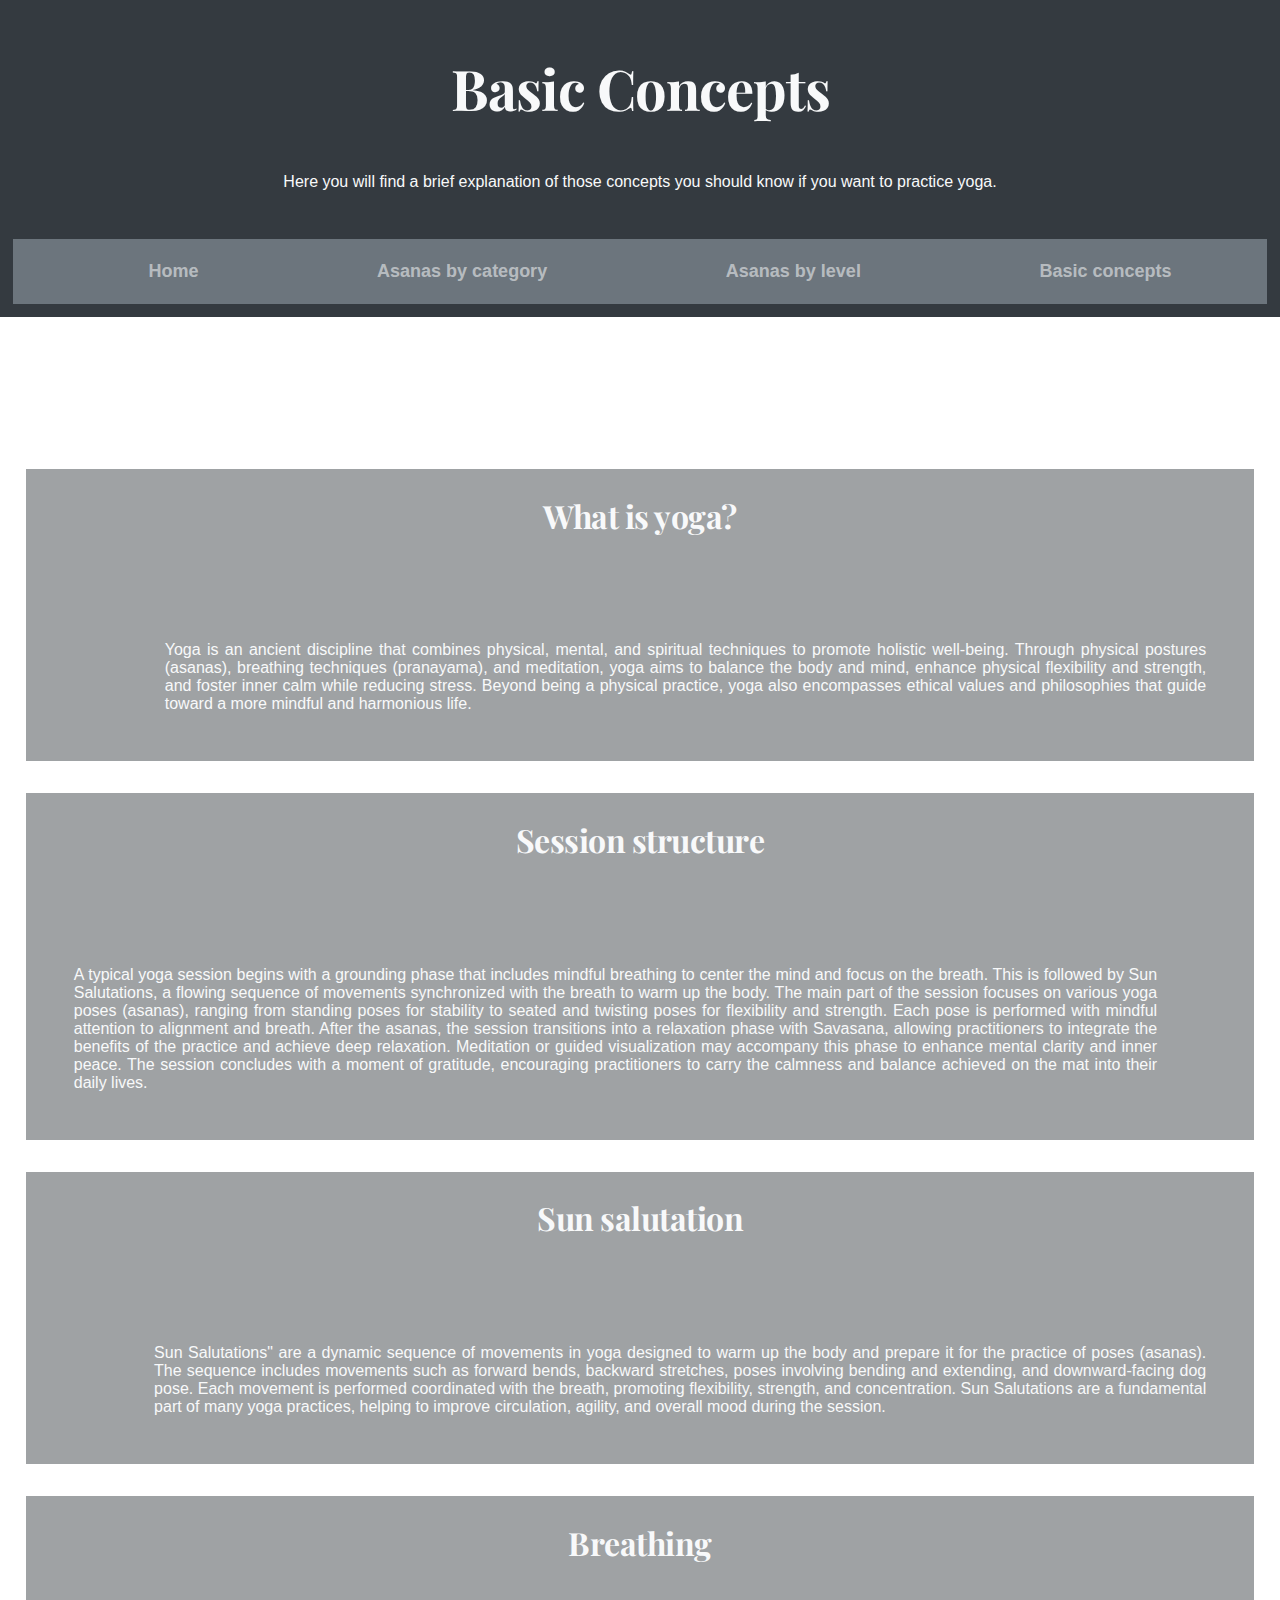
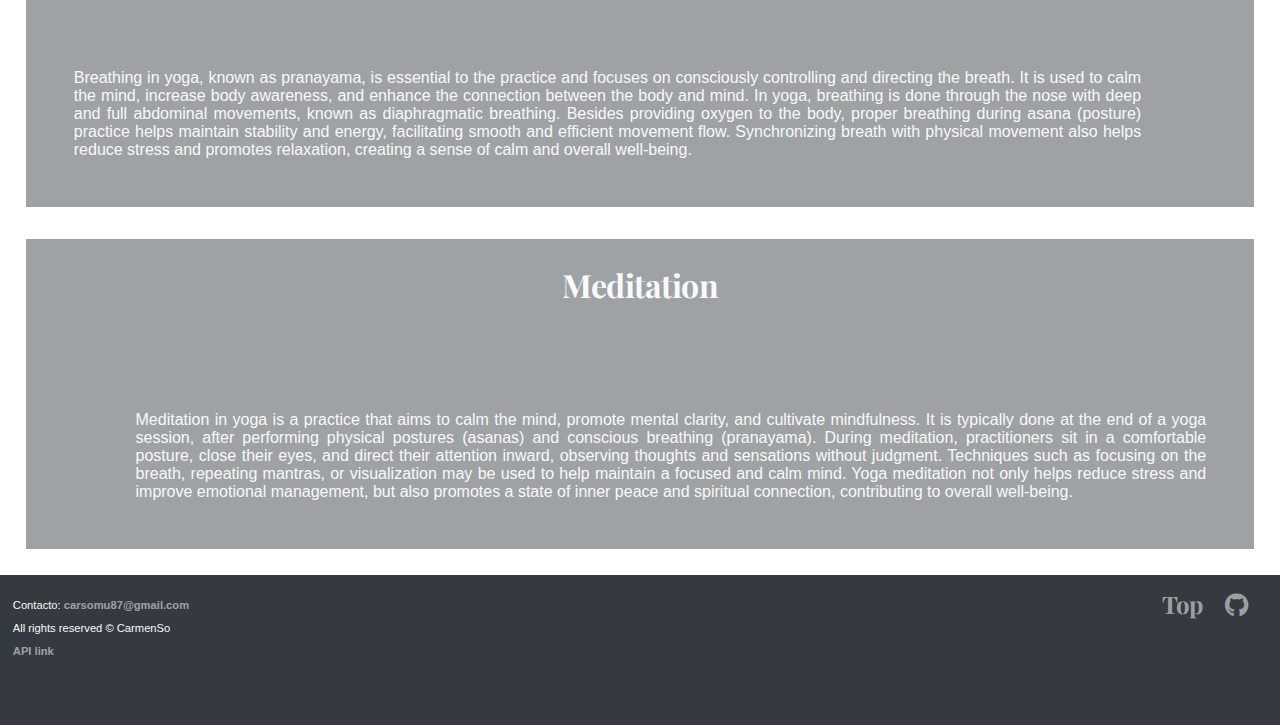
==== html/basics.html @ a35a0e39 "añadienod nuevos cambios" ====
<!DOCTYPE html>
<html lang="en">
<head>
    <meta charset="UTF-8">
    <meta name="viewport" content="width=device-width, initial-scale=1.0">
    <title>Basic Concepts</title>
    <link rel="stylesheet" href="../css/index.css">
    <link rel="stylesheet" href="https://cdnjs.cloudflare.com/ajax/libs/font-awesome/5.15.4/css/all.min.css">
    <link rel="icon" type="image/x-icon" href="../favicon/favicon-16x16.png">
</head>
<body>
<header>
        <div>
            <h1 class=>Basic Concepts</h1>
              <p >Here you will find a brief explanation of those concepts you should know if you want to practice yoga.</p>
            </div>
  <nav>
    <ul>
        <li><a href="../index.html">Home</a></li>
        <li><a href="categorias.html">Asanas by category</a></li>
        <li><a href="niveles.html">Asanas by level</a></li>
        <li><a href="basics.html">Basic concepts</a></li>
       
    </ul>
</nav>
 </header>
    <main>
        <section class = "conceptosBasicos">
            <h3>What is yoga?</h3>
            <div class = "concepto">
            <img   src="https://cdn.pixabay.com/photo/2020/02/15/00/33/yoga-4849681_640.jpg" alt="">
             <p>Yoga is an ancient discipline that combines physical, mental, and spiritual techniques to promote holistic well-being. Through physical postures (asanas), breathing techniques (pranayama), and meditation, yoga aims to balance the body and mind, enhance physical flexibility and strength, and foster inner calm while reducing stress. Beyond being a physical practice, yoga also encompasses ethical values and philosophies that guide toward a more mindful and harmonious life. 
            </p>
        </div>
        </section>
        <section class = "conceptosBasicos">
            <h3>Session structure</h3>
            <div class = "concepto">
            <p>A typical yoga session begins with a grounding phase that includes mindful breathing to center the mind and focus on the breath. This is followed by Sun Salutations, a flowing sequence of movements synchronized with the breath to warm up the body. The main part of the session focuses on various yoga poses (asanas), ranging from standing poses for stability to seated and twisting poses for flexibility and strength. Each pose is performed with mindful attention to alignment and breath. After the asanas, the session transitions into a relaxation phase with Savasana, allowing practitioners to integrate the benefits of the practice and achieve deep relaxation. Meditation or guided visualization may accompany this phase to enhance mental clarity and inner peace. The session concludes with a moment of gratitude, encouraging practitioners to carry the calmness and balance achieved on the mat into their daily lives.  
            </p>
            <img  src="https://cdn.pixabay.com/photo/2016/02/04/16/52/men-1179452_1280.jpg" alt="">
            </div>
        </section>
        <section class = "conceptosBasicos">
            <h3>Sun salutation</h3>
            <div class = "concepto">
            <img src="https://cdn.pixabay.com/photo/2023/05/23/23/30/woman-8013695_1280.jpg" alt="">
            <p>Sun Salutations" are a dynamic sequence of movements in yoga designed to warm up the body and prepare it for the practice of poses (asanas). The sequence includes movements such as forward bends, backward stretches, poses involving bending and extending, and downward-facing dog pose. Each movement is performed coordinated with the breath, promoting flexibility, strength, and concentration. Sun Salutations are a fundamental part of many yoga practices, helping to improve circulation, agility, and overall mood during the session.  
            </p>
        </div>
        </section>
        <section class = "conceptosBasicos">
            <h3>Breathing</h3>
            <div class = "concepto">
            <p>Breathing in yoga, known as pranayama, is essential to the practice and focuses on consciously controlling and directing the breath. It is used to calm the mind, increase body awareness, and enhance the connection between the body and mind. In yoga, breathing is done through the nose with deep and full abdominal movements, known as diaphragmatic breathing. Besides providing oxygen to the body, proper breathing during asana (posture) practice helps maintain stability and energy, facilitating smooth and efficient movement flow. Synchronizing breath with physical movement also helps reduce stress and promotes relaxation, creating a sense of calm and overall well-being. 
            </p>
            <img src="https://cdn.pixabay.com/photo/2017/03/26/21/54/yoga-2176668_1280.jpg" alt="">
            </div>
        </section>
        <section class = "conceptosBasicos">
            <h3>Meditation</h3>
            <div class = "concepto">
            <img src="https://cdn.pixabay.com/photo/2016/11/03/13/42/meditation-1794292_1280.jpg" alt="">
            <p>
             Meditation in yoga is a practice that aims to calm the mind, promote mental clarity, and cultivate mindfulness. It is typically done at the end of a yoga session, after performing physical postures (asanas) and conscious breathing (pranayama). During meditation, practitioners sit in a comfortable posture, close their eyes, and direct their attention inward, observing thoughts and sensations without judgment. Techniques such as focusing on the breath, repeating mantras, or visualization may be used to help maintain a focused and calm mind. Yoga meditation not only helps reduce stress and improve emotional management, but also promotes a state of inner peace and spiritual connection, contributing to overall well-being. 
            </p>
        </div>
        </section>
    </main>
    <footer>
        <div class="izquierda">
            <p>Contacto: <a href="mailto:carsomu87@gmail.com">carsomu87@gmail.com</a></p>
            <p> All rights reserved &copy; CarmenSo</p> 
            <a class = "gitHub" href="https://github.com/alexcumplido/yoga-api" target="_blank" rel="noopener noreferrer">API link</a>
            
          </div>
         
          <div class="derecha">
          <a href="#">Top</a>
          <a href="https://github.com/CcarmenSo" target="_blank" rel="noopener noreferrer"><i class="fab fa-github"></i></a>
          </div>
      </footer>
</body>
</html>
---- css/index.css ----
@import url("https://fonts.googleapis.com/css2?family=Montserrat:wght@300;400;600&family=Playfair+Display:wght@400;500;600&display=swap");

:root {
  --primary: #007bff;
  --secondary: #6c757d;
  --success: #28a745;
  --info: #17a2b8;
  --warning: #ffc107;
  --danger: #dc3545;
  --light: #f8f9fa;
  --dark: #343a40;
  --gris-transparente: #343a4079;
  --light-tranparencia: #f8f9fa8e;
}

* {
  box-sizing: border-box;
}

body {
  margin: 0;
  padding: 0;
  font-family: Montserra, sans-serif;
  background-image: url(https://cdn.pixabay.com/photo/2020/01/11/07/54/wall-4756783_1280.jpg);
  background-attachment: fixed;
  background-repeat: no-repeat;
  background-size: cover;
}
main {
  _height: auto;
  padding-top: 120px;
}

h1 {
  text-align: center;
  font-family: Playfair Display;
  font-weight: bold;
  letter-spacing: -1px;
  font-size: 3.5rem;
}
h2 {
  font-family: Playfair Display;
  font-weight: bold;
  letter-spacing: -0.5px;
  font-size: 1.5rem;
  color: var(--light-tranparencia);
  margin-left: 5%;
}
h3 {
  font-family: Playfair Display;
  font-weight: bold;
  letter-spacing: -0.5px;
  font-size: 1.5rem;
}

header,
footer {
  background-color: var(--dark);
  width: 100%;
  color: var(--light);
  padding: 1%;
}

footer {
  min-height: 150px;
  text-align: right;
  display: flex;
  justify-content: space-between;
  padding-bottom: 2px;
}

header p {
  line-height: 1.6;
  margin: 5% 7%;
  text-align: center;
}

.izquierda {
  text-align: left;
  font-size: 0.7rem;
}
.izquierda a {
  font-size: 0.7rem;
}
.derecha {
  text-align: right;
  font-family: Playfair Display;
  font-weight: bold;
  letter-spacing: -1px;
  text-decoration: none;
  color: var(--light-tranparencia);
}

.derecha a {
  margin-right: 20px;
  font-size: 1.5rem;
}

nav {
  background-color: var(--secondary);
  padding: 0.5%;
}

ul {
  list-style: none;
  display: flex;
  justify-content: space-around;
}

li {
  margin: 0;
}

a {
  text-decoration: none;
  color: var(--light-tranparencia);
  font-weight: bold;
  font-size: 18px;
  transition: color 0.3s ease;
}

a:hover,
button:hover {
  color: var(--info);
}

/*---------INDEX----------------*/

.containerMenu {
  margin-top: 5% 7%;
  margin-left: 7%;
  padding-bottom: 10%;
  display: flex;
  flex-wrap: wrap;
}

.menu {
  background-color: var(--dark);
  margin: 2%;
  width: 25%;
  height: auto;
  color: var(--light);
  max-height: 400px;
}
.containerMenu img {
  width: 100%;
}

.containerMenu p {
  margin-left: 3%;
}

header div {
  margin: 2% 15%;
  align-items: center;
}

.botonIndex {
  margin: 2%;
  padding: 2%;
  background-color: var(--dark);
  color: var(--light-tranparencia);
  border: 1px solid var(--light-tranparencia);
}

fieldset {
  border: none;
}

/*---------CATEGORIAS----------------*/
.contenedorCategorias {
  display: flex;
  justify-content: space-between;
  margin: 2rem 1rem;
  _height: auto;
}

.filtroCategoria {
  width: 20%;
  min-width: 250px;
  background-color: var(--dark);
  color: var(--light);
  padding: 2%;
  max-height: 650px;
}

.posesYoga {
  flex-grow: 1;
  width: 50%;
  display: flex;
  justify-content: center;
  gap: 2rem;
  flex-wrap: wrap;
  margin: 2rem 1rem;
}
.enlacePose {
  width: 20%;
}
.tarjetaPose {
  background-color: var(--gris-transparente);
  border-radius: 15px;
  box-shadow: 5px 5px 10px rgba(0, 0, 0, 0.2);
  display: flex;
  flex-direction: column;
  align-items: center;
  max-height: 350px;
}

.imagenPose {
  width: 80%;
  margin-top: 4%;
}

.nombrePose {
  color: var(--light);
  text-align: center;
  font-weight: bold;
}
.imagenGaleria {
  height: auto;
}

/*---------NIVELES----------------*/
.botonNivel {
  width: 80%;
  margin: 1% 10%;
  padding: 1%;
  font-size: 1.5rem;
  background-color: var(--gris-transparente);
  color: var(--light);
  box-shadow: 5px 5px 10px rgba(0, 0, 0, 0.2);
  border: none;
  border-radius: 10px;
}

.nivel {
  margin: 5%;
  width: 100%;
  height: auto;
  min-height: 250px;
  display: flex;
  flex-direction: row;
  padding: 20px;
  flex-wrap: wrap;
}

a {
  width: 6%;
  margin: 0 0 20px 0;
}

.imagenGaleria {
  width: 100%;
  opacity: 0.6;
  filter: contrast(75%) saturate(50%);
  transition: 0.5s ease;
}

#intermedio a {
  width: 4%;
}

#avanzado a {
  width: 8%;
}

.imagenGaleria:hover {
  width: 200%;
  opacity: 1;
  filter: contrast(105%) saturate(110%);
}

#intermedio .imagenGaleria:hover {
  width: 250%;
}

/*---------DETALLES----------------*/
.mostrarMasinfo {
  max-width: 800px;
  margin: 20px auto;
  padding: 20px;
  background-color: var(--gris-transparente);
  border-radius: 10px;
  box-shadow: 0 0 10px rgba(0, 0, 0, 0.2);
  color: var(--light);
}

.botonVolver {
  display: block;
  margin: 20px auto;
  padding: 10px 20px;
  background-color: var(--dark);
  color: #fff;
  border: none;
  border-radius: 5px;
  cursor: pointer;
  font-size: 16px;
}

.masInfo {
  text-align: center;
}

.masInfo img {
  max-width: 100%;
  height: auto;
  border-radius: 5px;
  margin-bottom: 10px;
}

.nombre {
  font-family: Playfair Display;
  font-weight: bold;
  letter-spacing: -1px;
  font-size: 1.5rem;
  text-align: center;
}
.nombreSanscrito {
  font-weight: bold;
  font-size: 1.5rem;
}
.masInfo p {
  margin-bottom: 10px;
  line-height: 1.5;
  letter-spacing: 0.5px;
  margin: 2% 5%;
}

.descripcion,
.beneficios {
  text-align: justify;
}

/*---------CONCEPTOS BÁSICOS----------------*/
.conceptosBasicos {
  background-color: var(--gris-transparente);
  text-align: center;
  color: var(--light);
  _padding: 2%;
  margin: 2%;
}
.concepto {
  display: flex;
  padding: 2%;
}

.conceptosBasicos img {
  width: 25%;
}

.conceptosBasicos p {
  text-align: justify;
  margin: 2%;
}
.conceptosBasicos h3 {
  padding: 2%;
  font-size: 2rem;
}

/*---------JUEGO----------------*/
.container {
  margin: 3rem;
  display: flex;
  flex-wrap: wrap;
  gap: 1.5rem;
}

.card {
  width: 10rem;
  font-size: 5rem;
  font-weight: bold;
  text-align: center;
  color: #fffd;
  background-color: var(--dark);
  border-radius: 1.5rem;
  padding: 3rem 2rem;
  outline: 0.5rem solid var(--dark);
  border: 0.2rem solid var(--light-tranparencia);
  box-shadow: 1rem 1rem 1rem #0006;
  max-height: 250px;
}

.card p {
  margin-top: 0;
}

.card-front {
  background-color: #349;
  outline: 0.5rem solid #127;
}

/*------MEDIA--------*/

@media (max-width: 700px) {
  a {
    width: 25%;
  }

  #intermedio a {
    width: 20%;
  }

  #avanzado a {
    width: 30%;
  }

  .contenedorCategorias {
    flex-direction: column;
    align-items: center;
  }

  .posesYoga {
    width: 100%;
  }

  .enlacePose,
  .filtroCategoria {
    width: 60%;
  }

  .containerMenu {
    margin: 4% 2% 8%;
  }

  .menu {
    width: 80%;
  }

  nav {
    padding: 1%;
  }

  ul {
    flex-direction: column;
    align-items: center;
  }

  li {
    margin: 5px 0;
  }

  .conceptosBasicos img {
    height: 150px;
    margin-top: 4rem;
  }
}
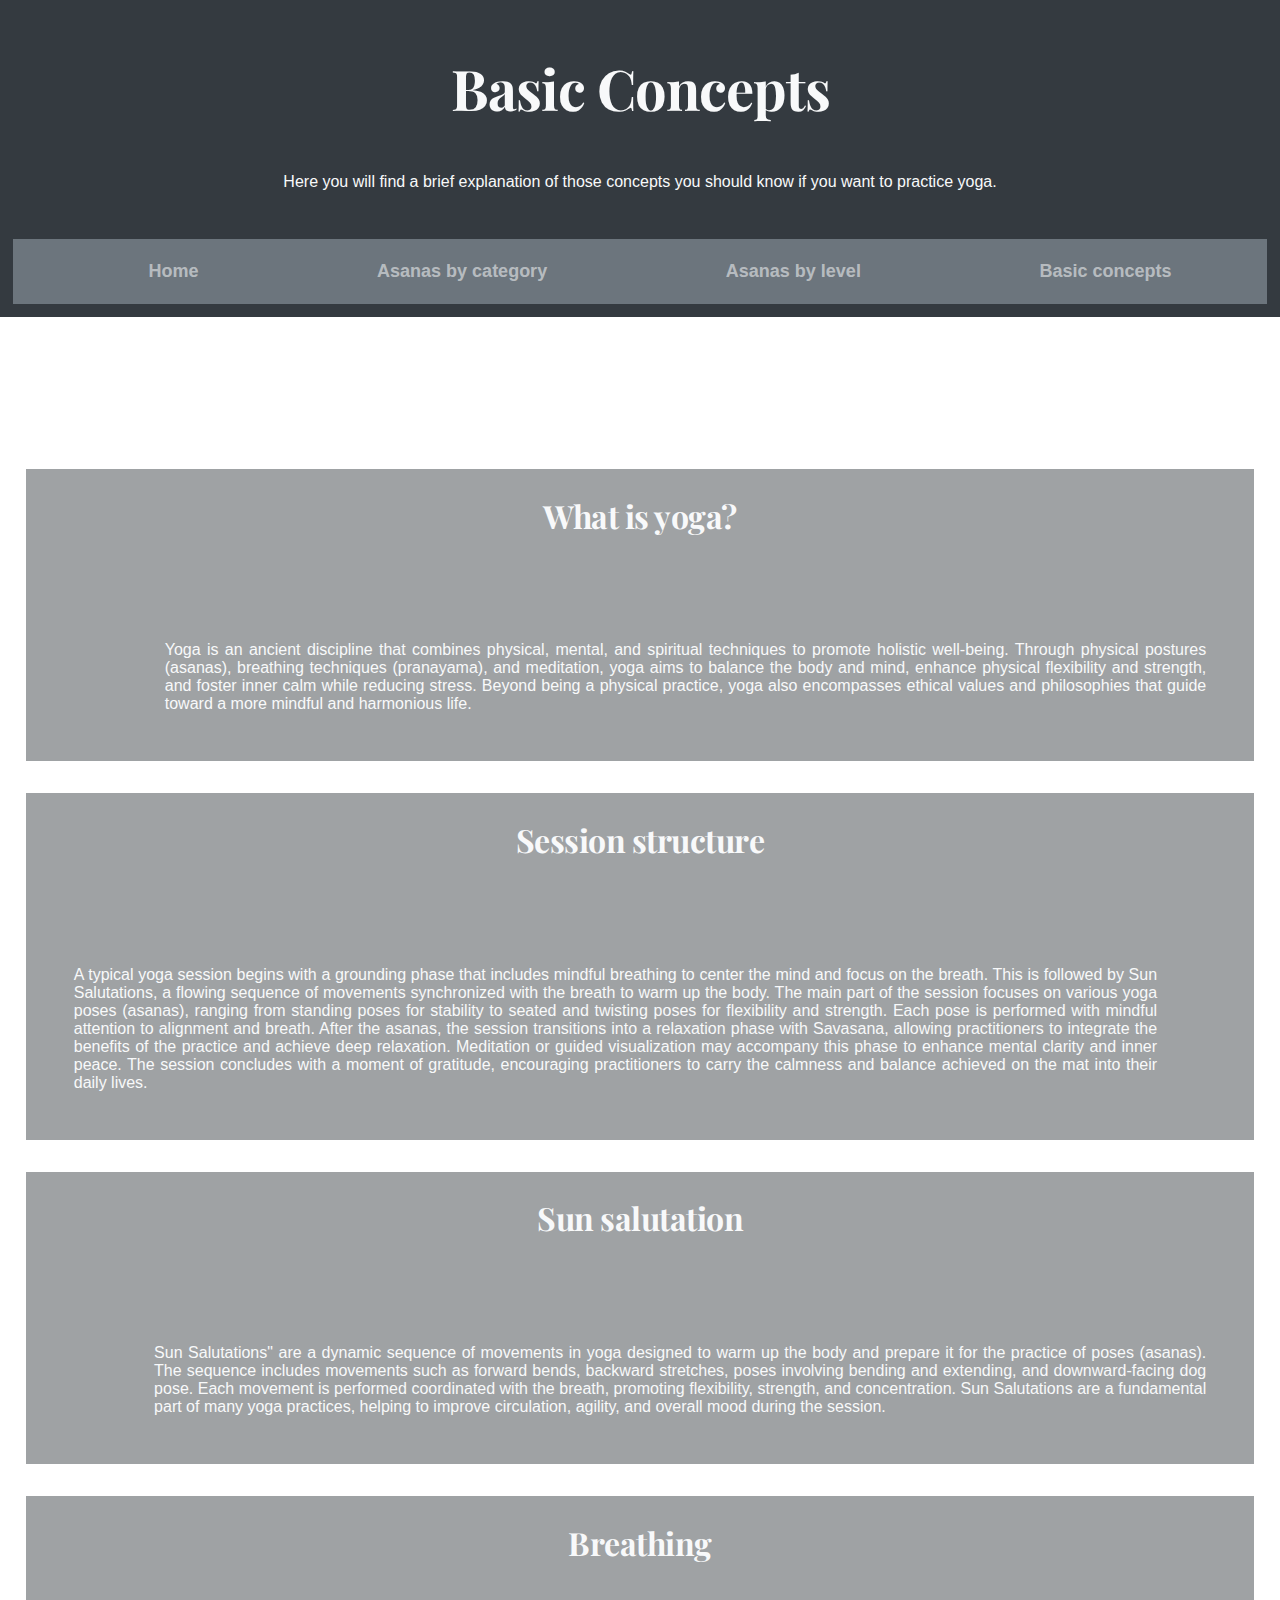
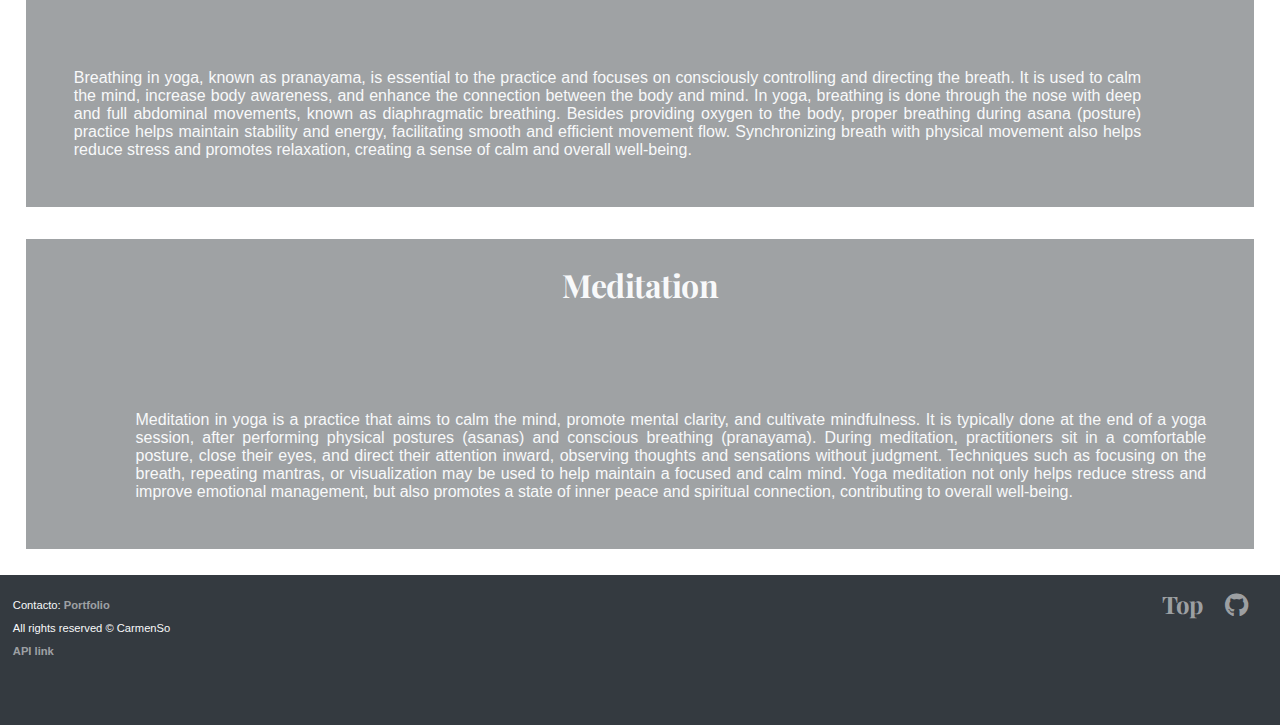
==== commit 87e22eb6: "añado enlace portfolio" ====
--- a/html/basics.html
+++ b/html/basics.html
@@ -17,8 +17,8 @@
   <nav>
     <ul>
         <li><a href="../index.html">Home</a></li>
-        <li><a href="categorias.html">Asanas by category</a></li>
-        <li><a href="niveles.html">Asanas by level</a></li>
+        <li><a href="category.html">Asanas by category</a></li>
+        <li><a href="levels.html">Asanas by level</a></li>
         <li><a href="basics.html">Basic concepts</a></li>
        
     </ul>
@@ -69,7 +69,7 @@
     </main>
     <footer>
         <div class="izquierda">
-            <p>Contacto: <a href="mailto:carsomu87@gmail.com">carsomu87@gmail.com</a></p>
+            <p>Contacto: <a href="https://carmenso.netlify.app/contact">Portfolio</a></p>
             <p> All rights reserved &copy; CarmenSo</p> 
             <a class = "gitHub" href="https://github.com/alexcumplido/yoga-api" target="_blank" rel="noopener noreferrer">API link</a>
             
--- a/css/index.css
+++ b/css/index.css
@@ -15,6 +15,7 @@
 
 * {
   box-sizing: border-box;
+  _border: 1px solid red;
 }
 
 body {
@@ -25,10 +26,12 @@
   background-attachment: fixed;
   background-repeat: no-repeat;
   background-size: cover;
+ 
 }
 main {
-  _height: auto;
   padding-top: 120px;
+  position: relative;
+  min-height: 60vh;
 }
 
 h1 {
@@ -59,6 +62,7 @@
   width: 100%;
   color: var(--light);
   padding: 1%;
+ 
 }
 
 footer {
@@ -67,6 +71,7 @@
   display: flex;
   justify-content: space-between;
   padding-bottom: 2px;
+  position: absolute;
 }
 
 header p {
@@ -226,11 +231,17 @@
   margin: 1% 10%;
   padding: 1%;
   font-size: 1.5rem;
-  background-color: var(--gris-transparente);
+  background-color: var(--dark);
   color: var(--light);
   box-shadow: 5px 5px 10px rgba(0, 0, 0, 0.2);
   border: none;
   border-radius: 10px;
+}
+
+.divNiveles{
+  background-color: var(--gris-transparente);
+  padding: 20px;
+  margin: 50px;
 }
 
 .nivel {
@@ -357,58 +368,37 @@
   font-size: 2rem;
 }
 
-/*---------JUEGO----------------*/
-.container {
-  margin: 3rem;
-  display: flex;
-  flex-wrap: wrap;
-  gap: 1.5rem;
-}
-
-.card {
-  width: 10rem;
-  font-size: 5rem;
-  font-weight: bold;
-  text-align: center;
-  color: #fffd;
-  background-color: var(--dark);
-  border-radius: 1.5rem;
-  padding: 3rem 2rem;
-  outline: 0.5rem solid var(--dark);
-  border: 0.2rem solid var(--light-tranparencia);
-  box-shadow: 1rem 1rem 1rem #0006;
-  max-height: 250px;
-}
-
-.card p {
-  margin-top: 0;
-}
-
-.card-front {
-  background-color: #349;
-  outline: 0.5rem solid #127;
-}
+
 
 /*------MEDIA--------*/
-
-@media (max-width: 700px) {
-  a {
-    width: 25%;
-  }
-
-  #intermedio a {
-    width: 20%;
-  }
-
-  #avanzado a {
-    width: 30%;
-  }
-
+@media only screen and (max-width: 990px) {
+  header div{
+    width: 100%;
+    margin: 0 auto;
+   }
+   ul{
+    display:block;
+    text-align: center;
+    font-size: 1rem;
+    }
+   .containerMenu{
+    display:block;
+   }
+   .menu{
+    width: 85%;
+    margin: 5% auto;
+   }
+   nav{
+    display:block;
+  }
+  .containerMenu{
+    margin: 0 auto;
+  }
   .contenedorCategorias {
     flex-direction: column;
     align-items: center;
   }
-
+  
   .posesYoga {
     width: 100%;
   }
@@ -417,30 +407,169 @@
   .filtroCategoria {
     width: 60%;
   }
-
-  .containerMenu {
-    margin: 4% 2% 8%;
-  }
-
-  .menu {
-    width: 80%;
-  }
-
-  nav {
-    padding: 1%;
-  }
-
-  ul {
-    flex-direction: column;
-    align-items: center;
-  }
-
-  li {
-    margin: 5px 0;
-  }
-
-  .conceptosBasicos img {
-    height: 150px;
-    margin-top: 4rem;
-  }
-}
+  a {
+    width: 25%;
+  }
+
+  #intermedio a {
+    width: 20%;
+  }
+
+  #avanzado a {
+    width: 30%;
+  }
+  .concepto{
+    display:block
+   }
+   .concepto img{
+    width: 100%;
+   }
+   .divNiveles,
+    #iniciacion,
+    #intermedio,
+    #avanzado{
+    width: 100%;
+    margin: 0 auto;
+   }
+   .concepto{
+    display:block
+   }
+   .concepto img{
+    width: 100%;
+   }
+  
+  }
+
+@media only screen and (max-width: 480px) {
+  h1{
+    font-size: 2.5rem; ;
+   }
+   header p{
+    font-size: 1.2rem;
+   }
+   
+   p{
+    font-size: 0.9rem;
+   }
+   nav li a{
+    font-size: 1.2rem;
+   }
+
+  
+}
+
+@media only screen and (min-width: 481px) and (max-width: 767px) {
+  h1{
+    font-size: 2.9rem; ;
+   }
+   header p{
+    font-size: 1.4rem;
+   }
+  
+   p{
+    font-size: 1.6rem;
+   }
+   nav li a{
+    font-size: 1.6rem;
+   }
+   .tarjetaPose{
+    height: 100%;
+   }
+   .imagenPose{
+    width: 60%;
+   }
+   .filtroCategoria p{
+   font-size: 1.25rem;
+   }
+}
+
+@media only screen and (min-width: 768px) and (max-width: 990px){
+  h1{
+    font-size: 3.5rem; ;
+   }
+   header p{
+    font-size: 1.9rem;
+   }
+  
+   p{
+    font-size: 2.1rem;
+   }
+   nav li a{
+    font-size: 1.9rem;
+   }
+   .tarjetaPose{
+    height: 100%;
+   }
+   .imagenPose{
+    width: 60%;
+   }
+   .filtroCategoria p{
+   font-size: 1.25rem;
+   }
+  
+   button{
+    font-size: 1.7rem;
+   }
+   .menu{
+    width: 50%;
+    _margin: 0;
+    padding: 0% 0% 35% 0%;
+    }
+    .menu p{
+     font-size: 1rem;
+    }
+    .menu button{
+      width: 120px;
+      height:  30px;
+      font-size: 0.9rem;
+    }
+   footer p{
+    font-size: 1rem;
+   }
+}
+@media only screen and (min-width: 991px) and (max-width: 1799px){
+
+}
+@media only screen and (min-width: 1800px) {
+  
+  h1{
+    font-size: 3.5rem; ;
+   }
+   header p{
+    font-size: 1.9rem;
+   }
+  
+   p{
+    font-size: 2.1rem;
+   }
+   nav li a{
+    font-size: 1.9rem;
+   }
+   .tarjetaPose{
+    height: 100%;
+   }
+   .imagenPose{
+    width: 60%;
+   }
+   .filtroCategoria p{
+   font-size: 1.25rem;
+   }
+  
+   button{
+    font-size: 1.7rem;
+   }
+   .menu{
+   width: 27%;
+   _margin: 0;
+   padding: 0% 0% 27% 0%;
+   }
+   .menu p{
+    font-size: 1.4rem;
+   }
+
+}
+
+
+
+
+
